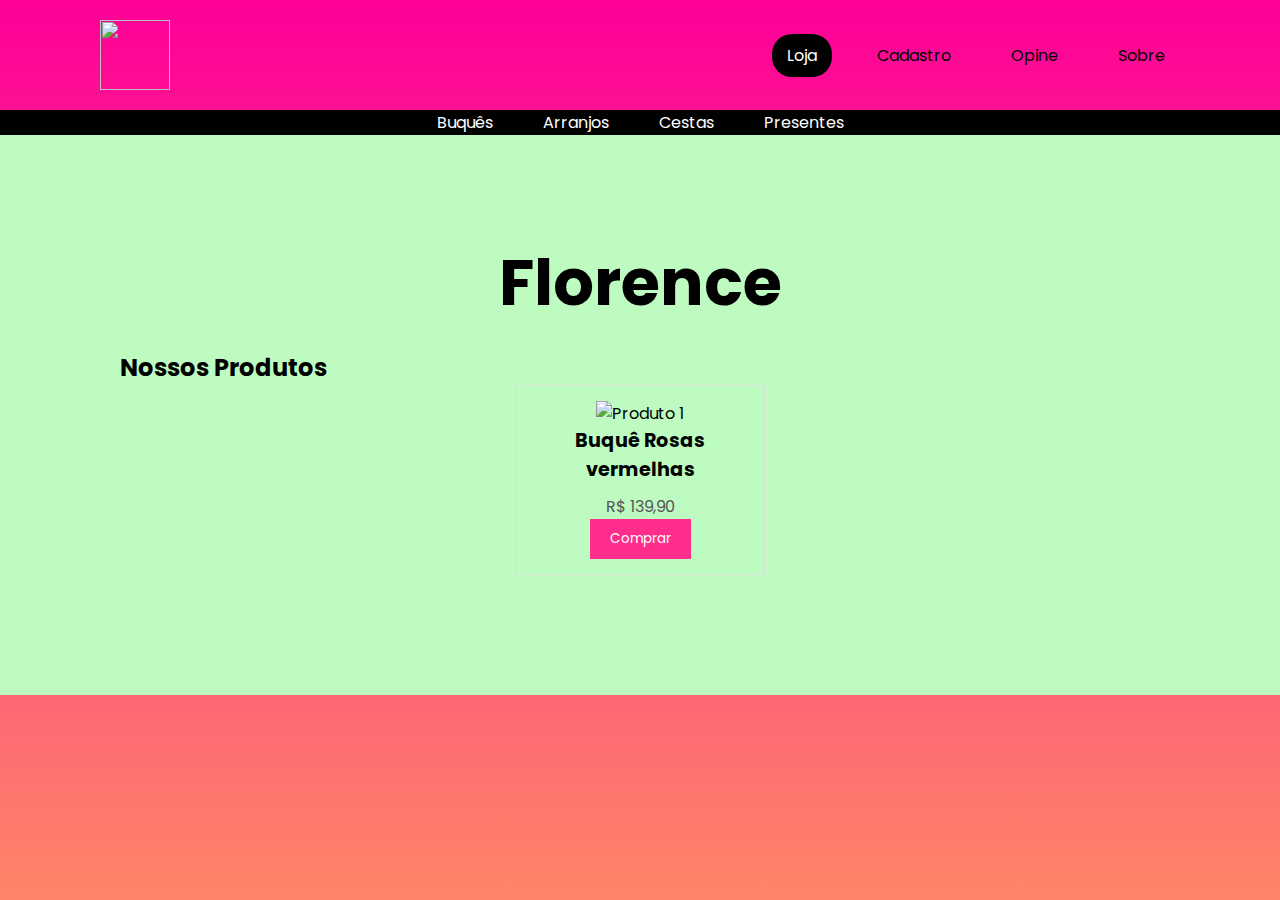
==== index.html @ 8213a736 "Update index.html" ====
<!DOCTYPE html>
<html lang="pt-br">
<head>
    <meta charset="UTF-8">
    <meta name="viewport" content="width=device-width, initial-scale=1.0">
    <script src=".script.js"></script>
    <title>Florence</title>
  
<style>

@import url(https://fonts.googleapis.com/css2?family=Poppins:ital,wght@0,100;0,200;0,300;0,400;0,500;0,600;0,700;0,800;0,900;1,100;1,200;1,300;1,400;1,500;1,600;1,700;1,800;1,900&display=swap%27);
@media (max-width: 767px) {
    body {
        font-size: 12px;
    }
}
@media (min-width: 1024px) {
    body {
        font-size: 16px;
    }
}
@media (min-width: 768px) and (max-width: 1023px) {
    body {
        font-size: 14px;
    }
}
* {
    margin: 0;
    padding: 0;
    box-sizing: border-box;
    font-family: 'Poppins', sans-serif;
    scroll-behavior: smooth;
}

body
{
    min-height: 100vh;
    background: linear-gradient(#fd0098, #ff8569);
}
header
{
    position: static;
    display: flex;
    width: 100%;
    padding: 20px 100px;
    justify-content: space-between;
    align-items: center;
}
header .logo
{ 
    overflow: hidden;
}
header ul
{
    display: flex;
    align-items: center;
    justify-content: center;
}
header ul li
{
    margin-left: 30px;
    list-style: none;
}
header ul li a
{
    text-decoration: none;
    padding: 10px 15px;
    color: #000000;
    border-radius: 20px;
    
}


header ul li a:hover,
header ul li a.active
{
    background: #000000;
    color: #ffffff;
    
}

main {
    position: relative;
    padding: 100px;
    background: #bdfbc1;
}

h1 {
font-size: 4em;
display: flex;
justify-content: center;


}




.container {
            padding: 20px;
        }
        .produto-grid {
            display: flex;
            flex-wrap: wrap;
            gap: 20px;
            justify-content: space-around;
        }
        .produto {
            border: 1px solid #ddd;
            padding: 15px;
            width: 250px;
            text-align: center;
        }
        .produto img {
            max-width: 100%;
            height: auto;
        }
        .produto h3 {
            font-size: 1.2em;
            margin-bottom: 10px;
        }
        .produto p {
            font-size: 1em;
            color: #555;
        }
        .produto button {
            padding: 10px 20px;
            background-color: #ff2e8c;
            color: white;
            border: none;
            cursor: pointer;
        }
        .produto button:hover {
            background-color: #a7fff8;
        }

        nav {
            background-color: #000000;
            display: flex;
            gap: 20px;
            justify-content: center;
        }

        nav a {
            text-decoration: none;
            color: #fff;
            padding: 10px 15px;
            border-radius: 20px;
            transition: background-color 0.3s;
        }

        nav a:hover {
            background-color: #ff1493;
        }

        @media (max-width: 768px) {
            nav {
                flex-direction: column;
                align-items: center;
                gap: 10px;
            }

header {
    padding: 10px 30px;

}

        }


</style>


</head>
<body>
    <header>
        <img id="logo" height="70px"  width="70px" src= "C:\sophiaplb\img\logo.png" alt="">
        <ul>       
          <li><a class="active">Loja</a></li>
          <li><a href="cadastro.html" target="_blank" rel="external">Cadastro</a></li>
          <li><a href="opine.html">Opine</a></li>
          <li><a href="sobre.html" target="_blank" rel="external">Sobre</a></li>
        </ul>
      </header>

    <nav>
        <li><a href>Buquês</a></li>
        <li><a href>Arranjos</a></li>
        <li><a href>Cestas</a></li>
        <li><a href>Presentes</a></li>
        
    </nav>



<main>
    <h1 id="Sobre"> Florence </h1>
    <div id="sec" class="sec">
        <div class="container">
            <h2>Nossos Produtos</h2>
            <div class="produto-grid">
                <div class="produto">
                    <img src="C:\sophiaplb\img\buquevarias.jpg" height="300px"  width="600px" alt="Produto 1">
                    <h3>Buquê Rosas vermelhas</h3>
                    <p>R$ 139,90</p>
                    <button>Comprar</button>
                </div>


</main>




</body>
</html>
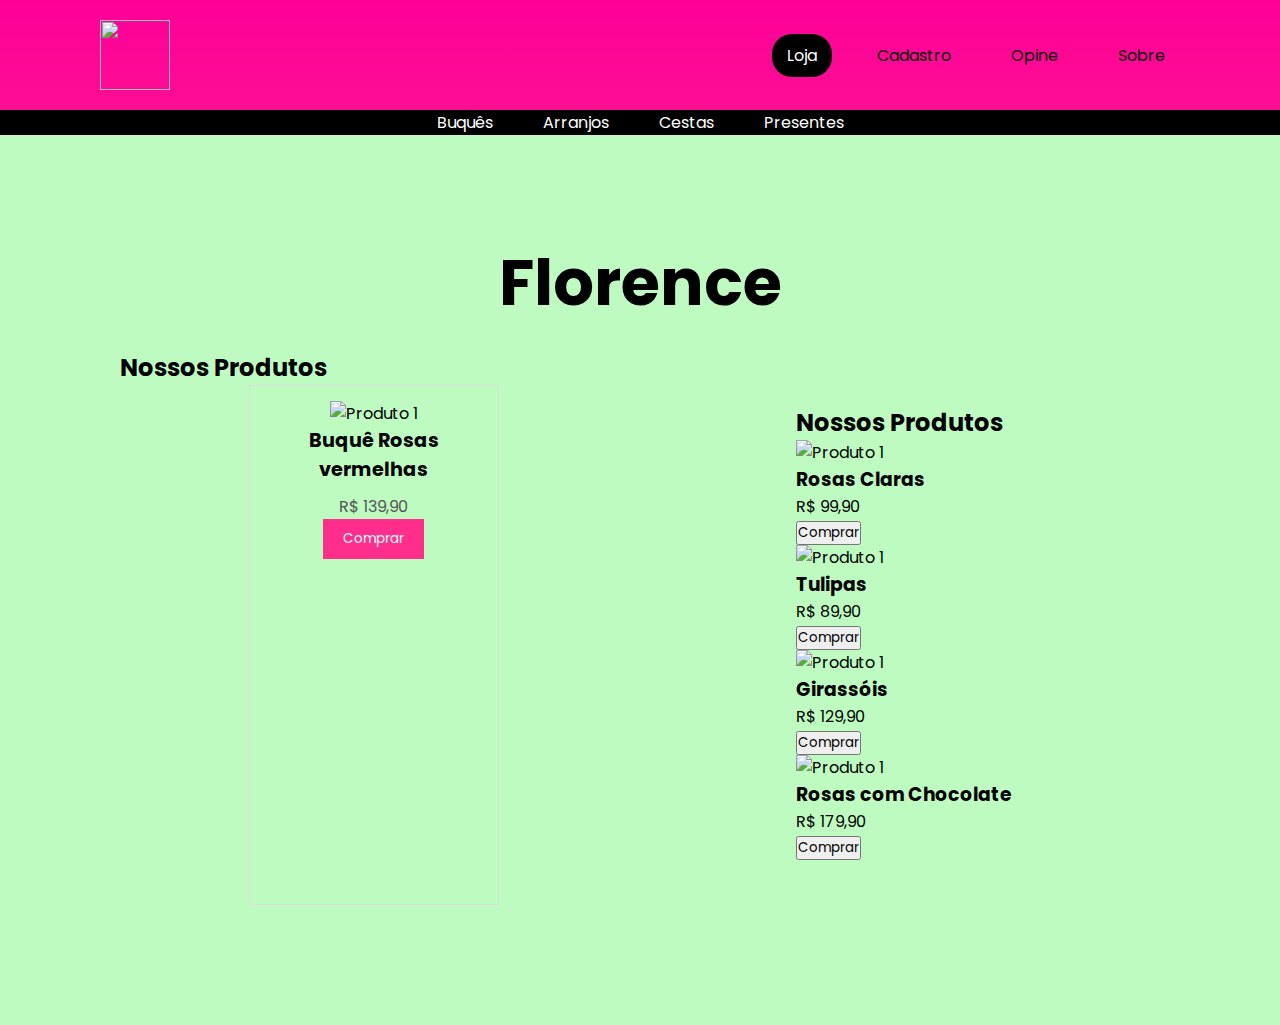
==== commit 7d812184: "Update index.html" ====
--- a/index.html
+++ b/index.html
@@ -206,6 +206,42 @@
                     <button>Comprar</button>
                 </div>
 
+                <div id="sec" class="sec">
+                    <div class="container">
+                        <h2>Nossos Produtos</h2>
+                        <div class="product-grid">
+                            <div class="product">
+                                <img src="C:\Users\rafae\Downloads\Florence_TB2-main\img\produto1.png" alt="Produto 1">
+                                <h3>Rosas Claras</h3>
+                                <p>R$ 99,90</p>
+                                <button>Comprar</button>
+                            </div>
+            
+                            <div class="product">
+                                <img src="C:\Users\rafae\Downloads\Florence_TB2-main\img\produto2.png" alt="Produto 1">
+                                <h3>Tulipas</h3>
+                                <p>R$ 89,90</p>
+                                <button>Comprar</button>
+                            </div>
+            
+                            <div class="product">
+                                <img src="C:\Users\rafae\Downloads\Florence_TB2-main\img\produto3.png" alt="Produto 1">
+                                <h3>Girassóis</h3>
+                                <p>R$ 129,90</p>
+                                <button>Comprar</button>
+                            </div>
+            
+                            <div class="product">
+                                <img src="C:\Users\rafae\Downloads\Florence_TB2-main\img\produto4.png" alt="Produto 1">
+                                <h3>Rosas com Chocolate</h3>
+                                <p>R$ 179,90</p>
+                                <button>Comprar</button>
+                            </div>
+                          
+            
+            
+
+
 
 </main>
 
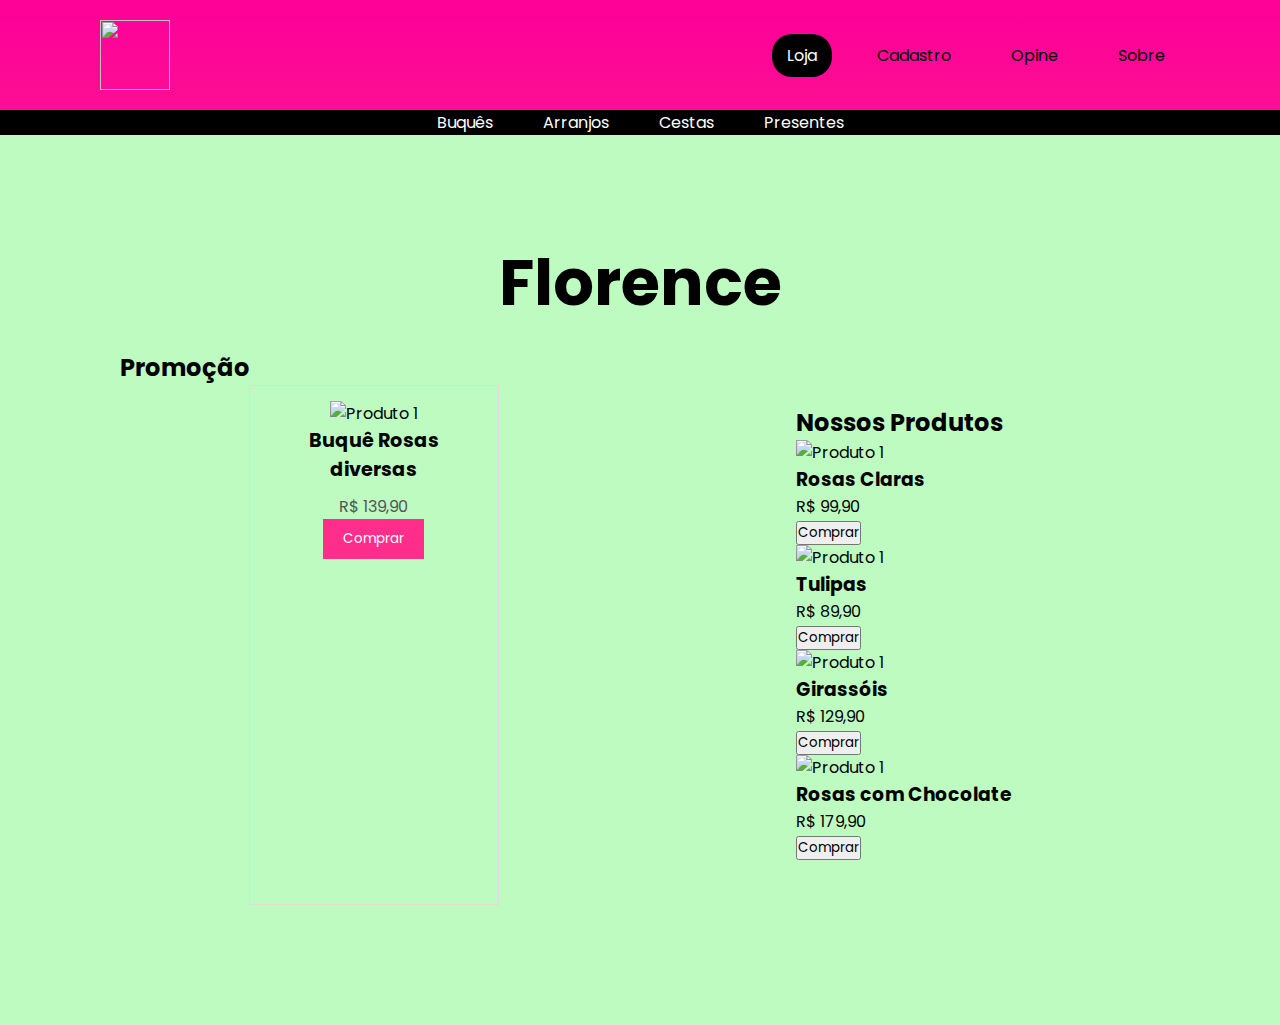
==== commit db712bd0: "Update index.html" ====
--- a/index.html
+++ b/index.html
@@ -197,11 +197,11 @@
     <h1 id="Sobre"> Florence </h1>
     <div id="sec" class="sec">
         <div class="container">
-            <h2>Nossos Produtos</h2>
+            <h2>Promoção</h2>
             <div class="produto-grid">
                 <div class="produto">
                     <img src="C:\sophiaplb\img\buquevarias.jpg" height="300px"  width="600px" alt="Produto 1">
-                    <h3>Buquê Rosas vermelhas</h3>
+                    <h3>Buquê Rosas diversas</h3>
                     <p>R$ 139,90</p>
                     <button>Comprar</button>
                 </div>
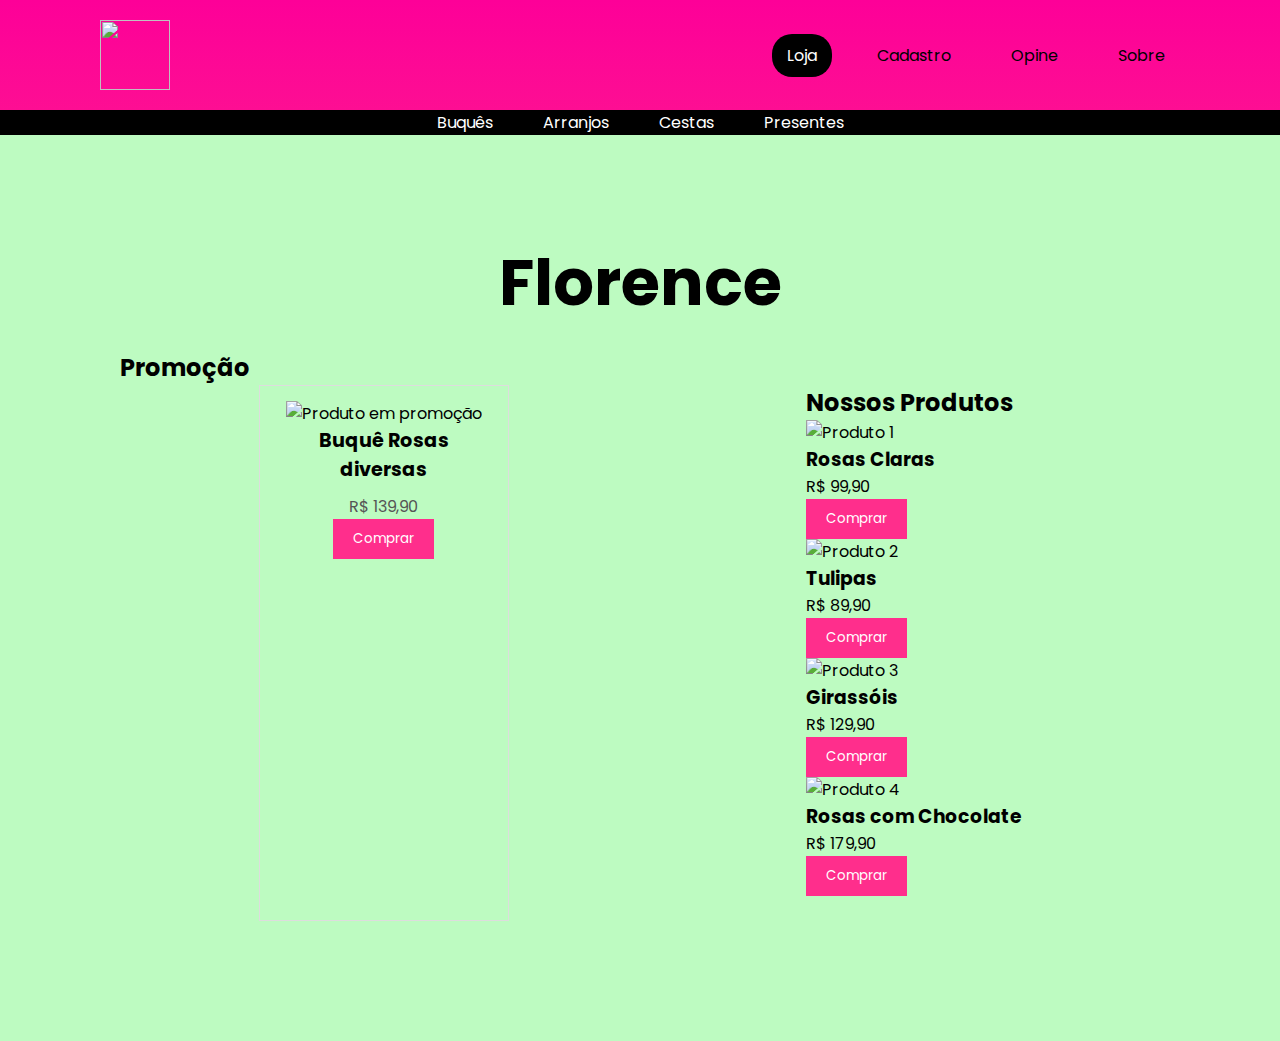
==== commit b15d85f9: "Update index.html" ====
--- a/index.html
+++ b/index.html
@@ -24,6 +24,8 @@
         font-size: 14px;
     }
 }
+
+
 * {
     margin: 0;
     padding: 0;
@@ -123,14 +125,14 @@
             font-size: 1em;
             color: #555;
         }
-        .produto button {
+         button {
             padding: 10px 20px;
             background-color: #ff2e8c;
             color: white;
             border: none;
             cursor: pointer;
         }
-        .produto button:hover {
+        button:hover {
             background-color: #a7fff8;
         }
 
@@ -152,6 +154,12 @@
         nav a:hover {
             background-color: #ff1493;
         }
+
+.container2 {
+    position: relative;
+}
+
+
 
         @media (max-width: 768px) {
             nav {
@@ -200,44 +208,44 @@
             <h2>Promoção</h2>
             <div class="produto-grid">
                 <div class="produto">
-                    <img src="C:\sophiaplb\img\buquevarias.jpg" height="300px"  width="600px" alt="Produto 1">
+                    <img src="C:\sophiaplb\img\buquevarias.jpg" height="300px"  width="600px" alt="Produto em promoção">
                     <h3>Buquê Rosas diversas</h3>
                     <p>R$ 139,90</p>
                     <button>Comprar</button>
                 </div>
 
                 <div id="sec" class="sec">
-                    <div class="container">
+                    <div class="container2">
                         <h2>Nossos Produtos</h2>
                         <div class="product-grid">
                             <div class="product">
-                                <img src="C:\Users\rafae\Downloads\Florence_TB2-main\img\produto1.png" alt="Produto 1">
+                                <img src="C:\sophiaplb\img\produtopink.jpg" height="200px"  width="300px" alt="Produto 1">
                                 <h3>Rosas Claras</h3>
                                 <p>R$ 99,90</p>
                                 <button>Comprar</button>
                             </div>
             
                             <div class="product">
-                                <img src="C:\Users\rafae\Downloads\Florence_TB2-main\img\produto2.png" alt="Produto 1">
+                                <img src="C:\sophiaplb\img\produto2.jpg" height="200px"  width="300px" alt="Produto 2">
                                 <h3>Tulipas</h3>
                                 <p>R$ 89,90</p>
                                 <button>Comprar</button>
                             </div>
             
                             <div class="product">
-                                <img src="C:\Users\rafae\Downloads\Florence_TB2-main\img\produto3.png" alt="Produto 1">
+                                <img src="C:\sophiaplb\img\produto3.jpg" height="200px"  width="300px" alt="Produto 3">
                                 <h3>Girassóis</h3>
                                 <p>R$ 129,90</p>
                                 <button>Comprar</button>
                             </div>
             
                             <div class="product">
-                                <img src="C:\Users\rafae\Downloads\Florence_TB2-main\img\produto4.png" alt="Produto 1">
+                                <img src="C:\sophiaplb\img\produto4.jpg" height="200px"  width="300px" alt="Produto 4">
                                 <h3>Rosas com Chocolate</h3>
                                 <p>R$ 179,90</p>
                                 <button>Comprar</button>
                             </div>
-                          
+                        </div>
             
             
 
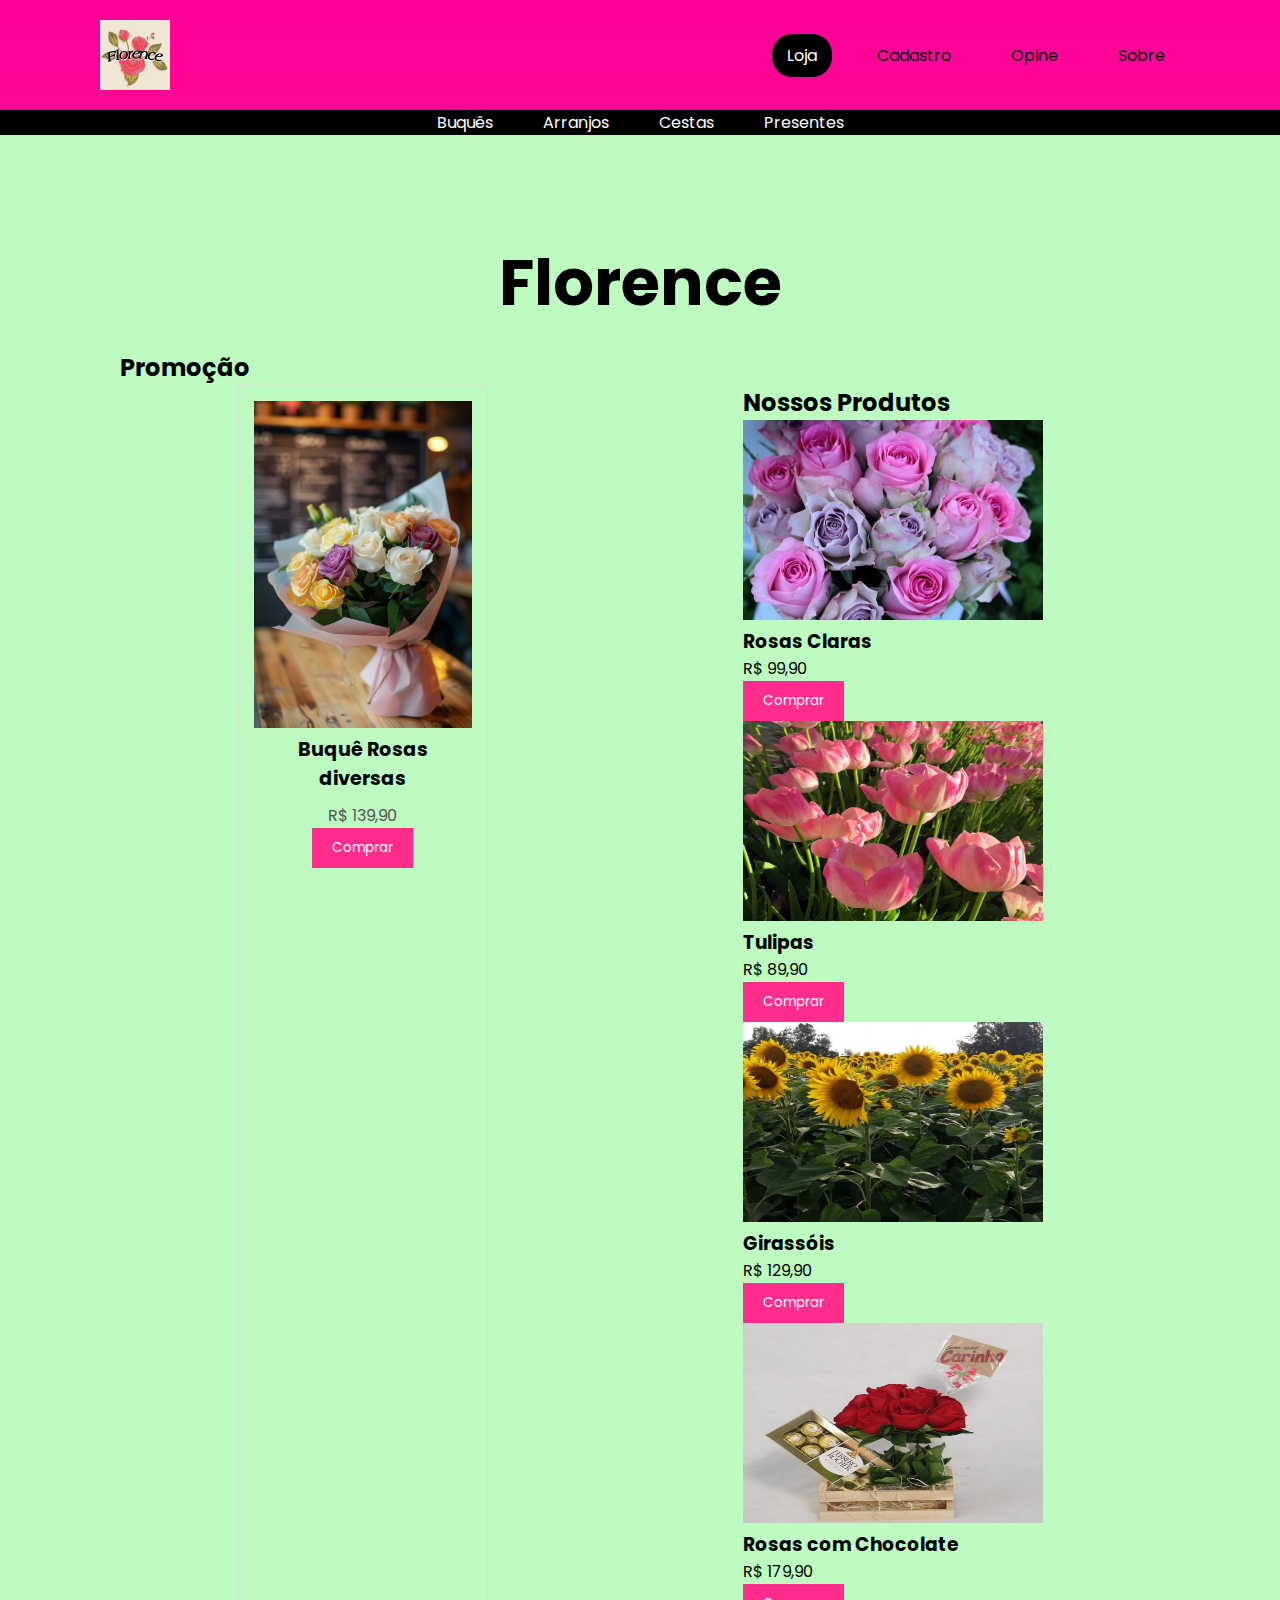
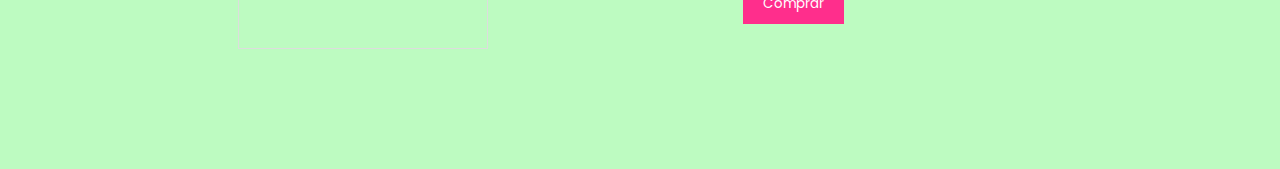
==== commit f198e948: "Update index.html" ====
--- a/index.html
+++ b/index.html
@@ -162,6 +162,12 @@
 
 
         @media (max-width: 768px) {
+ul {
+    flex-direction: row;
+
+}
+
+
             nav {
                 flex-direction: column;
                 align-items: center;
@@ -170,7 +176,7 @@
 
 header {
     padding: 10px 30px;
-
+    justify-content:flex-start;
 }
 
         }
@@ -182,7 +188,7 @@
 </head>
 <body>
     <header>
-        <img id="logo" height="70px"  width="70px" src= "C:\sophiaplb\img\logo.png" alt="">
+        <img id="logo" height="70px"  width="70px" src= "img/logo.png" alt="">
         <ul>       
           <li><a class="active">Loja</a></li>
           <li><a href="cadastro.html" target="_blank" rel="external">Cadastro</a></li>
@@ -208,7 +214,7 @@
             <h2>Promoção</h2>
             <div class="produto-grid">
                 <div class="produto">
-                    <img src="C:\sophiaplb\img\buquevarias.jpg" height="300px"  width="600px" alt="Produto em promoção">
+                    <img src="img/buquevarias.jpg" height="300px"  width="600px" alt="Produto em promoção">
                     <h3>Buquê Rosas diversas</h3>
                     <p>R$ 139,90</p>
                     <button>Comprar</button>
@@ -219,28 +225,28 @@
                         <h2>Nossos Produtos</h2>
                         <div class="product-grid">
                             <div class="product">
-                                <img src="C:\sophiaplb\img\produtopink.jpg" height="200px"  width="300px" alt="Produto 1">
+                                <img src="img/produtopink.jpg" height="200px"  width="300px" alt="Produto 1">
                                 <h3>Rosas Claras</h3>
                                 <p>R$ 99,90</p>
                                 <button>Comprar</button>
                             </div>
             
                             <div class="product">
-                                <img src="C:\sophiaplb\img\produto2.jpg" height="200px"  width="300px" alt="Produto 2">
+                                <img src="img/produto2.jpg" height="200px"  width="300px" alt="Produto 2">
                                 <h3>Tulipas</h3>
                                 <p>R$ 89,90</p>
                                 <button>Comprar</button>
                             </div>
             
                             <div class="product">
-                                <img src="C:\sophiaplb\img\produto3.jpg" height="200px"  width="300px" alt="Produto 3">
+                                <img src="img/produto3.jpg" height="200px"  width="300px" alt="Produto 3">
                                 <h3>Girassóis</h3>
                                 <p>R$ 129,90</p>
                                 <button>Comprar</button>
                             </div>
             
                             <div class="product">
-                                <img src="C:\sophiaplb\img\produto4.jpg" height="200px"  width="300px" alt="Produto 4">
+                                <img src="img/produto4.jpg" height="200px"  width="300px" alt="Produto 4">
                                 <h3>Rosas com Chocolate</h3>
                                 <p>R$ 179,90</p>
                                 <button>Comprar</button>
